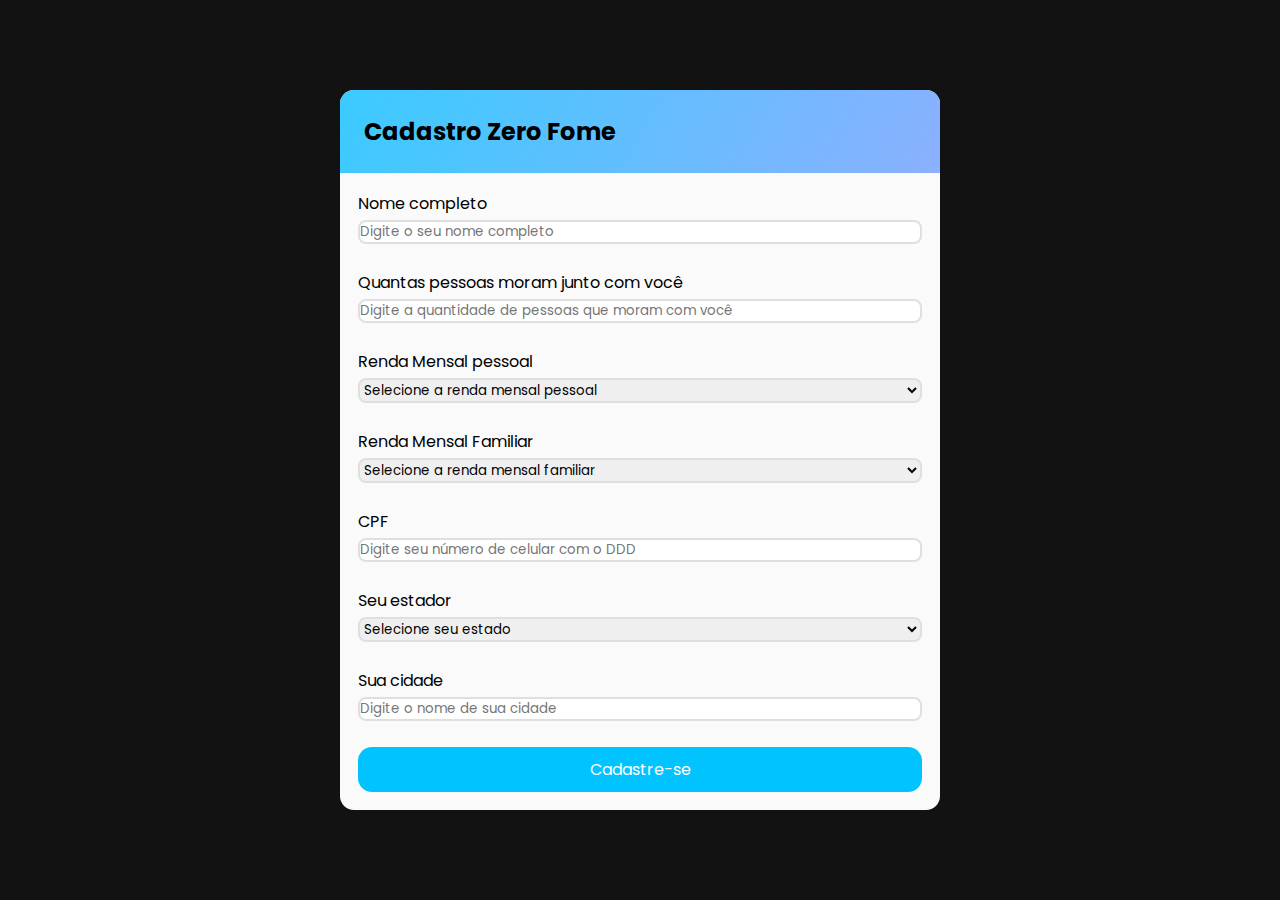
==== cadastro_zero_fome/cad_zero_fome.html @ 785e2844 "cadastro" ====
<!DOCTYPE html>
<html lang="en">
<head>
    <meta charset="UTF-8">
    <meta name="viewport" content="width=device-width, initial-scale=1.0">
    <title>Zero Fome</title>
    <link rel="stylesheet" href="cadastro.css">
    <link rel="preconnect" href="https://fonts.googleapis.com">
    <link rel="preconnect" href="https://fonts.gstatic.com" crossorigin>
    <link rel="shortcut icon" href="./apple-touch-icon.png" type="image/x-icon">
    <link href="https://fonts.googleapis.com/css2?family=Poppins:ital,wght@0,100;0,200;0,300;0,400;0,500;0,600;0,700;1,100;1,200;1,300;1,400;1,500;1,600&display=swap" rel="stylesheet">
</head>
<body>
    <div class="conteiner">
        <div class="header">
            <h2>Cadastro Zero Fome</h2>
        </div>

        <form id="form" class="form">
            <div class="form-content">
                <label for="name">Nome completo</label>
                <input type="text" id="name" placeholder="Digite o seu nome completo">
            </div>
            <div class="form-content">
                <label for="number">Quantas pessoas moram junto com você</label>
                <input type="number" id="peaple_house" placeholder="Digite a quantidade de pessoas que moram com você">
            </div>
            <div class="form-content">
                <label for="search">Renda Mensal pessoal</label>
                <select name="renda_mensal" id="renda_mensal">
                    <option selected disabled>Selecione a renda mensal pessoal</option>
                    <option value="">Até 2 salários mínimos</option>
                    <option value="">De 3 a 5 salários mínimos</option>
                    <option value="">De 6 a 10 salários mínimos</option>
                    <option value="">Acima de 10 salários mínimos</option>
                </select>
            </div>
            <div class="form-content">
                <label for="search">Renda Mensal Familiar</label>
                <select name="renda_mensal_familiar" id="family_income">
                    <option selected disabled>Selecione a renda mensal familiar</option>
                    <option value="">Até 3 salários mínimos</option>
                    <option value="">De 4 a 6 salários mínimos</option>
                    <option value=""> De 7 a 11 salários mínimos</option>
                    <option value="">Acima de 11 salários mínimos</option>
                </select>
            </div>
            <div class="form-content">
                <label for="cpf">CPF</label>
                <input type="number" id="cpf" placeholder="Digite seu número de celular com o DDD">
            </div>
            <div class="form-content">
                <label for="países">Seu estador</label>
                <select name="Estados" id="estados">
                    <option selected disabled>Selecione seu estado</option>
                    <option value="">Acre</option>
                    <option value="">Amapá</option> 
                    <option value="">Alagoas</option>
                    <option value="">Amazonas</option>
                    <option value="">Bahia</option>
                    <option value="">Ceará</option>
                    <option value="">Espirito Santo</option>
                    <option value="">Goiás</option>
                    <option value="">Maranhão</option>
                    <option value="">Mato Grosso</option>
                    <option value="">Mato Grosso do Sul</option>
                    <option value="">Minas Gerais</option>
                    <option value="">Pará</option>
                    <option value="">Paraiba</option>
                    <option value="">Paraná</option>
                    <option value="">Piauí</option>
                    <option value="">Rio de Janeiro</option>
                    <option value="">Rio Grande do Sul</option>
                    <option value="">Rio Grande do Norte</option>
                    <option value="">Roraima</option>
                    <option value="">Rondonia</option>
                    <option value="">São Paulo</option>
                    <option value="">Santa Catarina</option>
                    <option value="">Sergipe</option>
                    <option value="">Tocantins</option>
                </select>
            </div>
            <div class="form-content">
                <label for="name">Sua cidade</label>
                <input type="text" id="city" placeholder="Digite o nome de sua cidade">
            </div>
            <button type="submit">Cadastre-se</button>
        </form>
    </div>
</body>
</html>
---- cadastro_zero_fome/cadastro.css ----
*{
    box-sizing: border-box;
    padding: 0;
    margin: 0;
    font-family: "poppins", sans-serif;
}

body{
    background: #121212;
    width: 100%;
    display: flex;
    justify-content: center;
    align-items: center;
    min-height: 100vh;
}

.conteiner {
    background-color: #fafafa;
    border-radius: 14px;
    margin: 14px;
    max-width: 600px;
    width: 100%;
    box-sizing: 0px 3px 5px rgba(0,0,0, 0,5);
    overflow: hidden;
}

.header {
    background: linear-gradient(120deg, #3acbfe 0%, #8bb0ff 100%);
    padding: 24px;
}

.form {
    padding: 18px;
}

.form-content{
    margin-bottom: 8px;
    padding-bottom: 18px;
    position: relative;
}

.form-content label {
    display: inline-block;
    margin-bottom: 4px;
}

.form-content input {
    display: block;
    width: 100%;
    border-radius: 8px;
    border: 2px solid #dfdfdf;
}

.form-content select{
    display: block;
    width: 100%;
    border-radius: 8px;
    border: 2px solid #dfdfdf;
    
}

#place select:hover{
    text-decoration-style: none;
}

.form button{
    background-color: #00c3ff;
    color: #fff;
    width: 100%;
    border-radius: 14px;
    padding: 10px;
    border: 0;
    font-size: 16px;
    cursor: pointer;
}
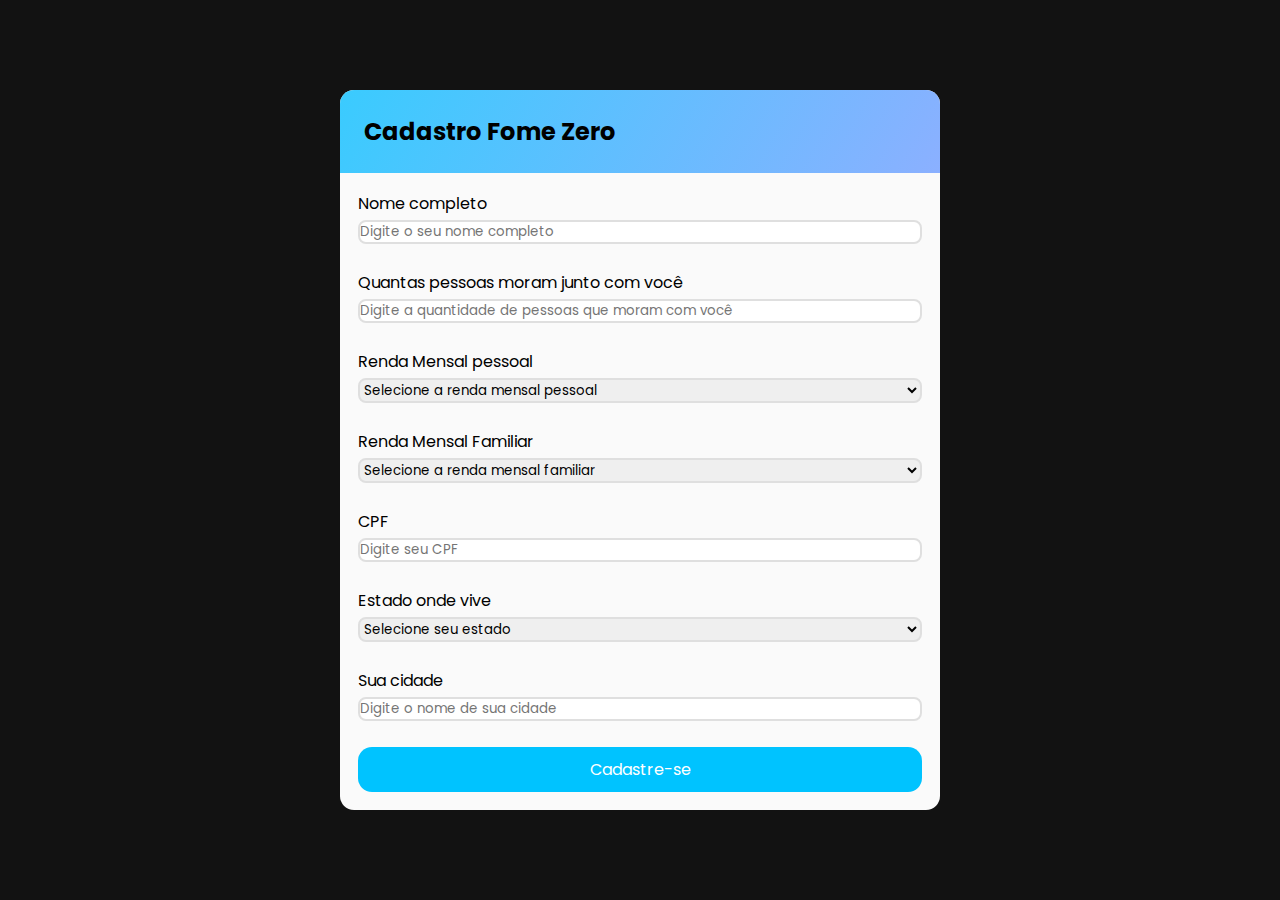
==== commit 025cb4a6: "erros + valores da empresa" ====
--- a/cadastro_zero_fome/cad_zero_fome.html
+++ b/cadastro_zero_fome/cad_zero_fome.html
@@ -13,7 +13,7 @@
 <body>
     <div class="conteiner">
         <div class="header">
-            <h2>Cadastro Zero Fome</h2>
+            <h2>Cadastro Fome Zero</h2>
         </div>
 
         <form id="form" class="form">
@@ -47,10 +47,10 @@
             </div>
             <div class="form-content">
                 <label for="cpf">CPF</label>
-                <input type="number" id="cpf" placeholder="Digite seu número de celular com o DDD">
+                <input type="number" id="cpf" placeholder="Digite seu CPF">
             </div>
             <div class="form-content">
-                <label for="países">Seu estador</label>
+                <label for="países">Estado onde vive</label>
                 <select name="Estados" id="estados">
                     <option selected disabled>Selecione seu estado</option>
                     <option value="">Acre</option>
